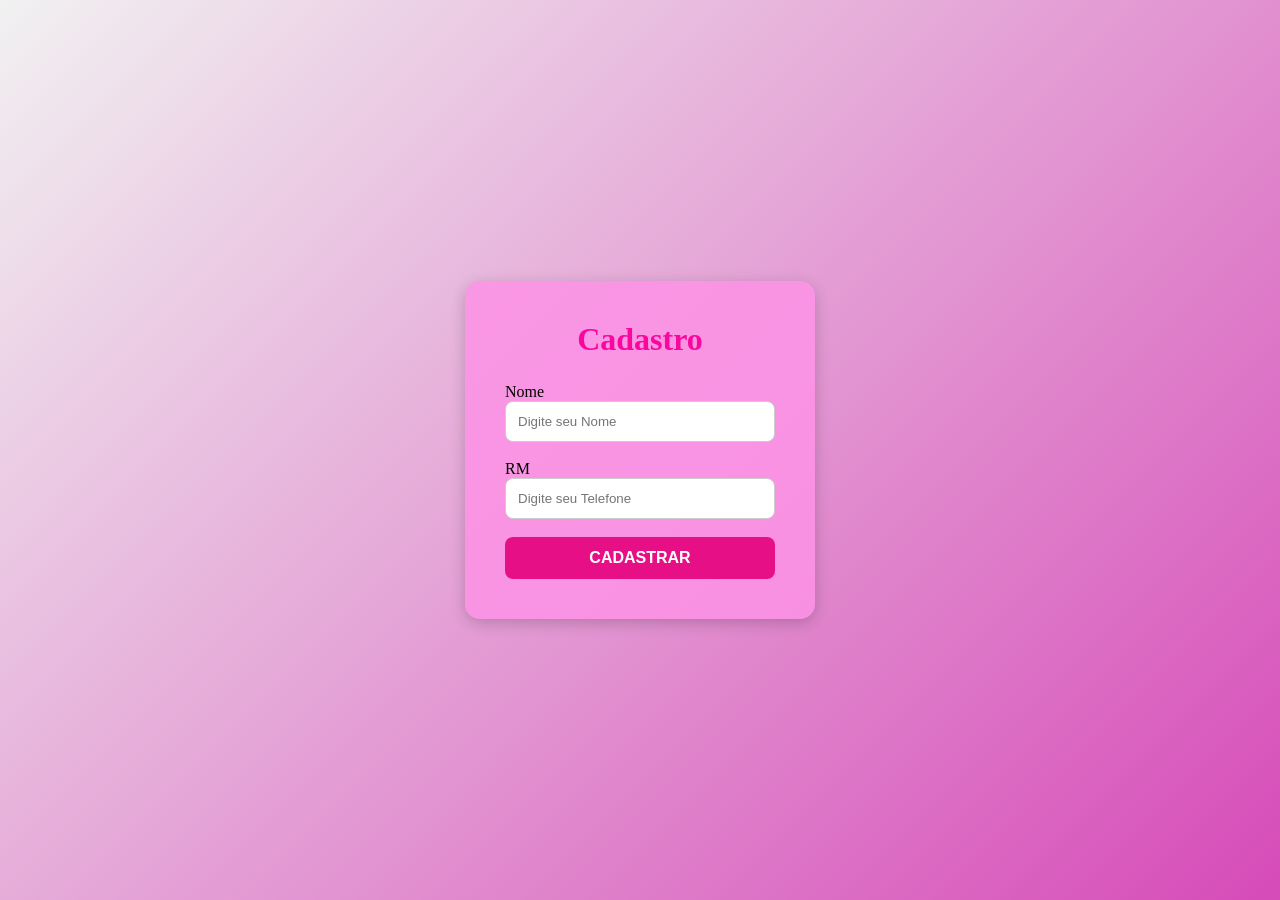
==== index2.html @ 5ef955e2 "Alterações no local dos arquivos" ====
<!DOCTYPE html>
<html lang="en">
<head>
    <meta charset="UTF-8">
    <meta name="viewport" content="width=device-width, initial-scale=1.0">
    <link rel="stylesheet" href="css/style.css">
    <link rel="manifest" href="manifest.json">
    <script src="main.js"></script>
    <script src="sw.js"></script>
    <title>Document</title>

</head>
<body>

    <div id="login">
        <h1>Cadastro</h1>
    <form onsubmit="login()">
        <label >Nome</label>
        <input type="text" placeholder="Digite seu Nome" id="nome"> 
        <br><br>
    
        <label>RM</label>
        <input type="text" placeholder="Digite seu Telefone" id="rm">
        <br><br>
        <button id="botao" type="submit" onclick="login()">CADASTRAR</button>

        
    </form>
    
    </div >
</body>
</html>
---- css/style.css ----
* {
    margin: 0;
    padding: 0;
    box-sizing: border-box;
    
}


body {
    height: 100vh;
    display: flex;
    justify-content: center;
    align-items: center;
    background: linear-gradient(135deg, #f1f1f1, #d64bb8);
}


#login {
    border: 5px;
    background-color: rgba(253, 147, 230, 0.863);
    font-family:Georgia, 'Times New Roman', Times, serif;
    padding: 40px;
    border-radius: 15px;
    width: 350px;
    box-shadow: 0px 4px 15px rgba(0, 0, 0, 0.2);
    align-items: center;
}


h1 {
    text-align: center;
    margin-bottom: 25px;
    color: #fa089d;
}

input{
    width: 100%;
    padding: 12px;
    border: 1px solid #ccc;
    border-radius: 8px;
    outline: none;
    transition: 0.3s;
}
.input input:focus {
    border-color: #4facfe;
    box-shadow: 0 0 5px rgba(79, 172, 254, 0.5);
}
button {
    width: 100%;
    padding: 12px;
    border: none;
    border-radius: 8px;
    background-color: #e70f86;
    color: white;
    font-size: 16px;
    font-weight: bold;
    cursor: pointer;
    transition: 0.3s;
}


button:hover {
    background-color: #b9009a;
}
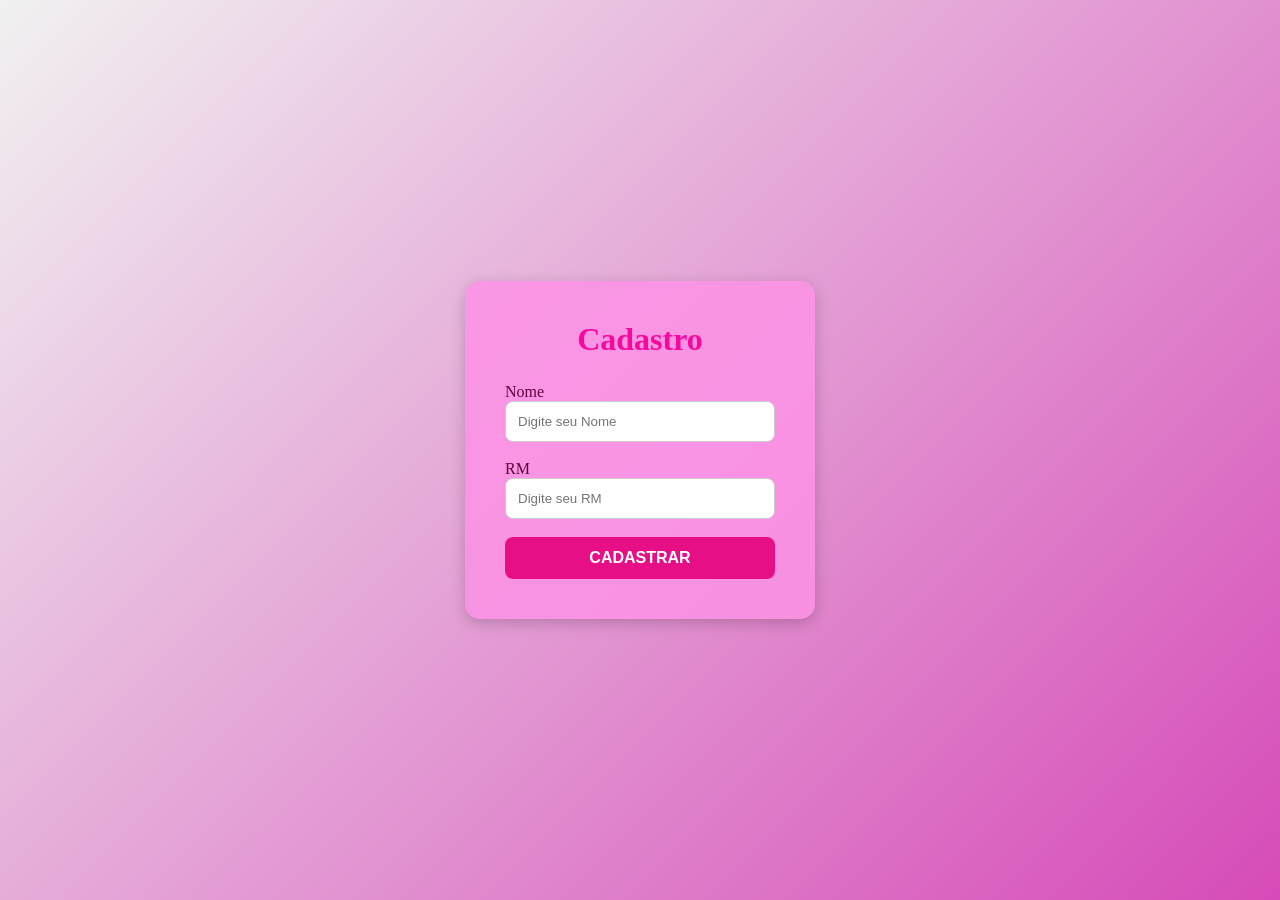
==== commit 89873c2b: "Mudanças no css e uma pagina a mais adicionada" ====
--- a/index2.html
+++ b/index2.html
@@ -15,12 +15,12 @@
     <div id="login">
         <h1>Cadastro</h1>
     <form onsubmit="login()">
-        <label >Nome</label>
+        <label style="color: #61023d" >Nome</label>
         <input type="text" placeholder="Digite seu Nome" id="nome"> 
         <br><br>
     
-        <label>RM</label>
-        <input type="text" placeholder="Digite seu Telefone" id="rm">
+        <label style="color: #61023d">RM</label>
+        <input type="text" placeholder="Digite seu RM" id="rm">
         <br><br>
         <button id="botao" type="submit" onclick="login()">CADASTRAR</button>
 
